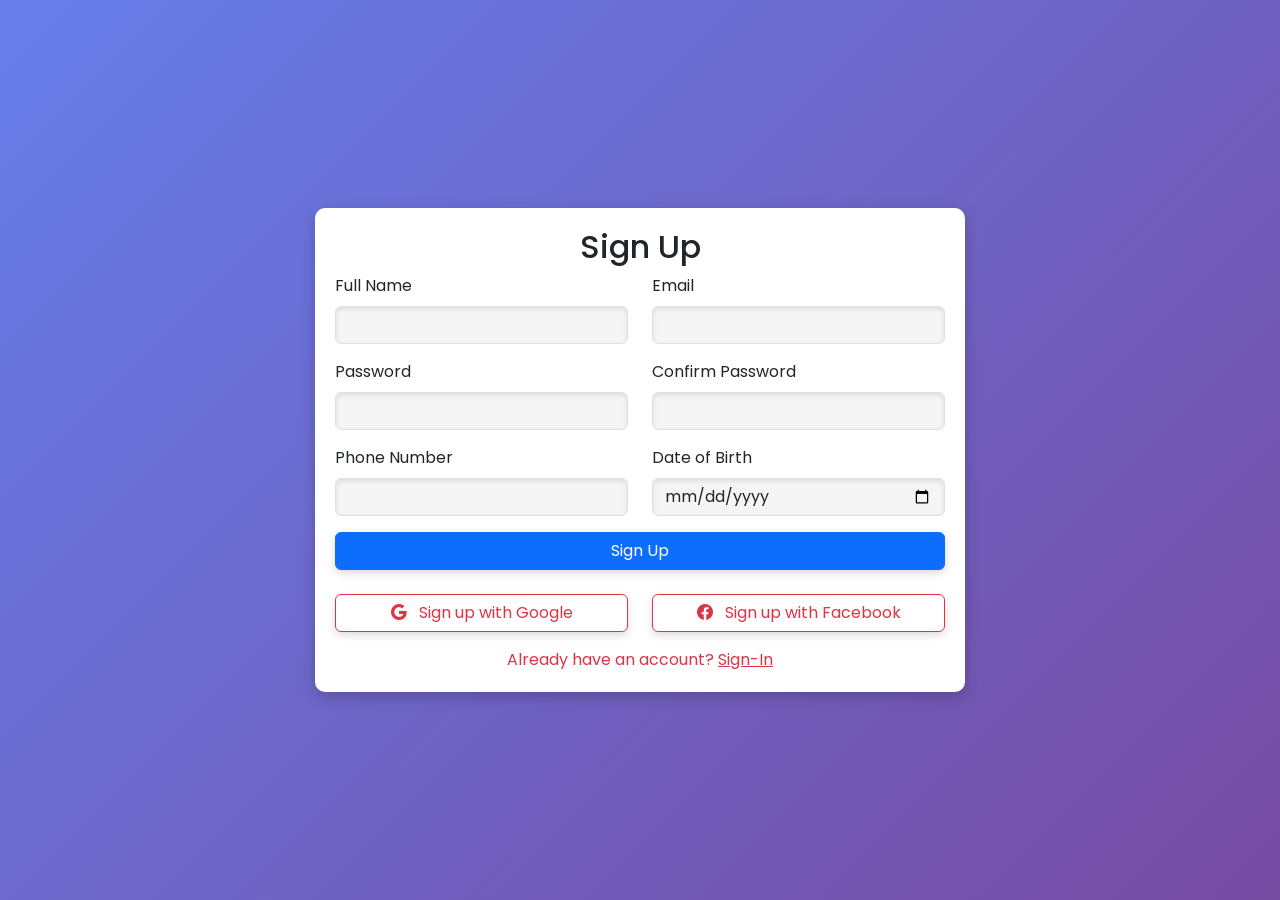
==== index.html @ 6cd7242f "Add files via upload" ====
<!DOCTYPE html>
<html lang="en">
<head>
    <meta charset="UTF-8">
    <meta name="viewport" content="width=device-width, initial-scale=1.0">
    <title>Sign-Up | binaryBloom</title>
    
    <!-- Bootstrap CSS CDN -->
    <link href="https://cdn.jsdelivr.net/npm/bootstrap@5.3.3/dist/css/bootstrap.min.css" rel="stylesheet" integrity="sha384-QWTKZyjpPEjISv5WaRU9OFeRpok6YctnYmDr5pNlyT2bRjXh0JMhjY6hW+ALEwIH" crossorigin="anonymous">

    <!-- Bootstrap Icons CDN -->
    <link rel="stylesheet" href="https://cdn.jsdelivr.net/npm/bootstrap-icons/font/bootstrap-icons.css">

    <!-- Personal CSS-->
    <link href="styles.css" rel="stylesheet">

    <!-- Google Font CDNs (Poppins) -->
    <link rel="preconnect" href="https://fonts.googleapis.com">
    <link rel="preconnect" href="https://fonts.gstatic.com" crossorigin>
    <link href="https://fonts.googleapis.com/css2?family=Poppins:ital,wght@0,100;0,200;0,300;0,400;0,500;0,600;0,700;0,800;0,900;1,100;1,200;1,300;1,400;1,500;1,600;1,700;1,800;1,900&display=swap" rel="stylesheet">
</head>
<body>

    <div class="container">
        <div id="customAlert" class="alert alert-warning alert-dismissible fade show position-fixed top-0 start-50 translate-middle-x mt-3 d-none" role="alert" style="z-index: 1050;">
            <strong>Warning!</strong> <span id="alertMessage">This is a custom alert message.</span>
            <button type="button" class="btn-close" onclick="closeAlert()"></button>
        </div>

        <form class="form-container" id="form1">

            <!-- Sign-up text -->
            <h2 class="text-center">Sign Up</h2>

            <!-- Row 1 (full name and email) -->
            <div class="row">
                <div class="col-md-6 mb-3">
                    <label class="form-label">Full Name</label>
                    <input type="text" class="form-control" required>
                </div>
                <div class="col-md-6 mb-3">
                    <label class="form-label">Email</label>
                    <input type="email" class="form-control" required id="email">
                </div>
            </div>

            <!-- Row 2 (password and confirm-password) -->
            <div class="row">
                <div class="col-md-6 mb-3">
                    <label class="form-label">Password</label>
                    <input type="password" class="form-control" id="password" minlength="8" required>
                </div>
                <div class="col-md-6 mb-3">
                    <label class="form-label">Confirm Password</label>
                    <input type="password" class="form-control" id="confirmPassword" minlength="8" required>
                </div>
            </div>

            <!-- Row 3 (phone number and DOB) -->
            <div class="row">
                <div class="col-md-6 mb-3">
                    <label class="form-label">Phone Number</label>
                    <input type="text" class="form-control" pattern="\d{10}" required id="phone">
                </div>
                <div class="col-md-6 mb-3">
                    <label class="form-label">Date of Birth</label>
                    <input type="date" class="form-control" required>
                </div>
            </div>

            <!-- Submit Button -->
            <button type="submit" class="btn btn-primary w-100" id="subbtn">Sign Up</button>

            <!-- Row 4 (Google/Facebook log-in) -->
            <div class="row mt-4">
                <div class="col-md-6 mb-2">
                    <button onclick="window.location.href='dashboard.html';" type="button" class="btn btn-outline-danger w-100">
                        <i class="bi bi-google me-2"></i> Sign up with Google
                    </button>
                </div>
                <div class="col-md-6 mb-2">
                    <button onclick="window.location.href='dashboard.html';" type="button" class="btn btn-outline-danger w-100">
                        <i class="bi bi-facebook me-2"></i> Sign up with Facebook
                    </button>
                </div>
            </div>
            
            <!-- Log-In Link -->
            <div class="text-center mt-2">
                <p class="text-danger d-inline">Already have an account? </p>
                <a class="link-danger d-inline" href="sign_in.html">Sign-In</a>
            </div>

        </form>
    </div>

    <!-- Bootstrap JavaScript CDN -->
    <script src="https://cdn.jsdelivr.net/npm/bootstrap@5.3.3/dist/js/bootstrap.bundle.min.js" integrity="sha384-YvpcrYf0tY3lHB60NNkmXc5s9fDVZLESaAA55NDzOxhy9GkcIdslK1eN7N6jIeHz" crossorigin="anonymous"></script>
    <script src="scripts.js"></script>
</body>
</html>
---- styles.css ----
body {
    background: linear-gradient(135deg, #667eea, #764ba2);
    display: flex;
    justify-content: center;
    align-items: center;
    height: 100vh;
    font-family: 'Poppins', sans-serif;
}


.form-container {
    background: white;
    padding: 20px;
    border-radius: 10px;
    box-shadow: 0px 4px 10px rgba(0, 0, 0, 0.2);
    width: 650px;
    margin: auto;
    
}

.form-control {
    background-color: whitesmoke;
}

.form-container {
    box-shadow: 0 5px 15px rgba(0, 0, 0, 0.2);
}

.btn {
    box-shadow: 0 3px 8px rgba(0, 0, 0, 0.15);
}
.btn:hover {
    box-shadow: 0 5px 12px rgba(0, 0, 0, 0.2);
}

.form-control {
    box-shadow: inset 0 2px 5px rgba(0, 0, 0, 0.1);
}
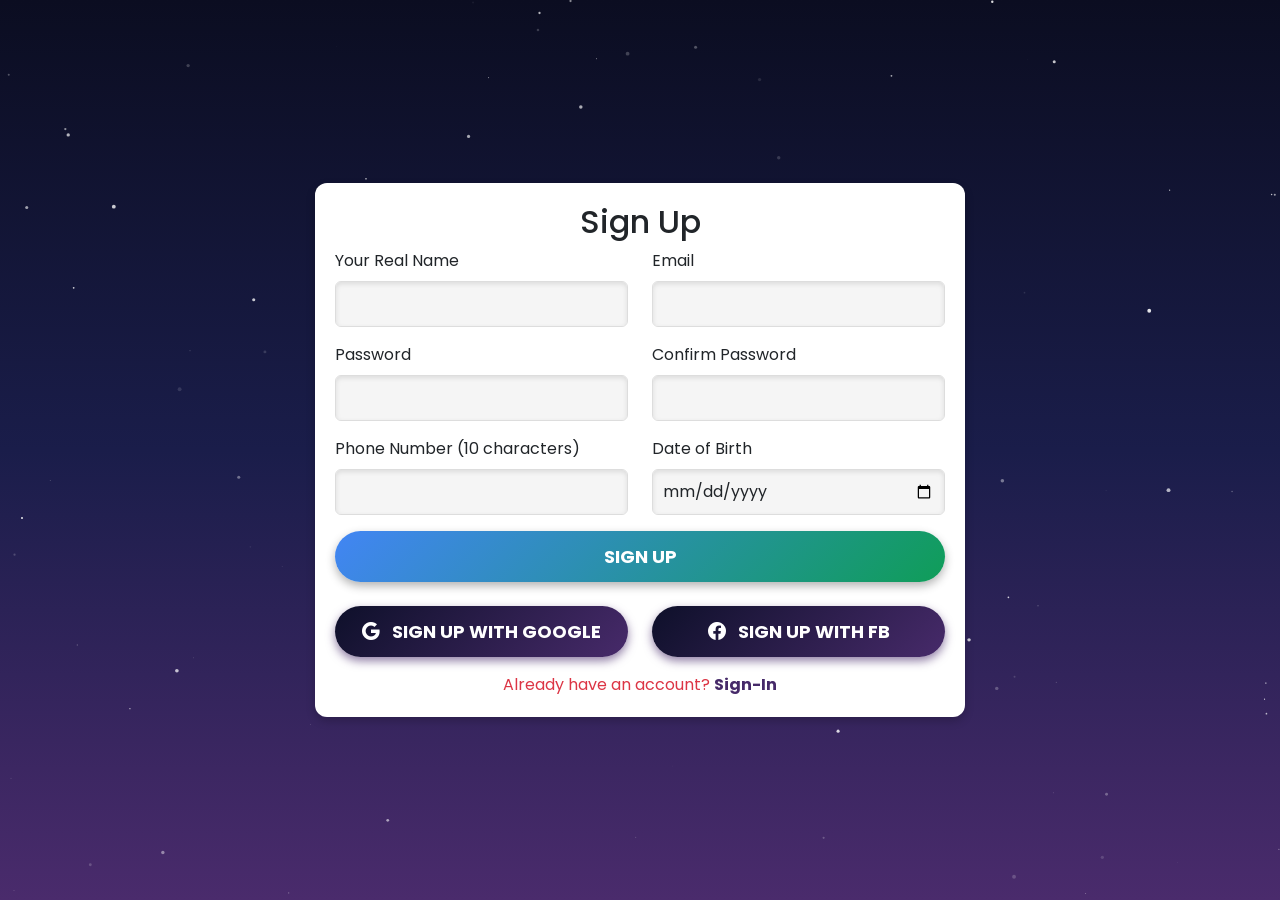
==== commit cea65737: "Add files via upload" ====
--- a/index.html
+++ b/index.html
@@ -17,9 +17,12 @@
     <!-- Google Font CDNs (Poppins) -->
     <link rel="preconnect" href="https://fonts.googleapis.com">
     <link rel="preconnect" href="https://fonts.gstatic.com" crossorigin>
-    <link href="https://fonts.googleapis.com/css2?family=Poppins:ital,wght@0,100;0,200;0,300;0,400;0,500;0,600;0,700;0,800;0,900;1,100;1,200;1,300;1,400;1,500;1,600;1,700;1,800;1,900&display=swap" rel="stylesheet">
+    <link href="https://fonts.googleapis.com/css2?family=Poppins:ital,wght@0,100;0,200;0,300;0,400;0,500;0,600;0,700;0,800&display=swap" rel="stylesheet">
 </head>
 <body>
+
+    <!-- Starry Background Canvas -->
+    <canvas id="starsCanvas"></canvas>
 
     <div class="container">
         <div id="customAlert" class="alert alert-warning alert-dismissible fade show position-fixed top-0 start-50 translate-middle-x mt-3 d-none" role="alert" style="z-index: 1050;">
@@ -35,8 +38,8 @@
             <!-- Row 1 (full name and email) -->
             <div class="row">
                 <div class="col-md-6 mb-3">
-                    <label class="form-label">Full Name</label>
-                    <input type="text" class="form-control" required>
+                    <label class="form-label">Your Real Name</label>
+                    <input type="text" class="form-control" pattern="[A-Za-z\s]+" required>
                 </div>
                 <div class="col-md-6 mb-3">
                     <label class="form-label">Email</label>
@@ -59,7 +62,7 @@
             <!-- Row 3 (phone number and DOB) -->
             <div class="row">
                 <div class="col-md-6 mb-3">
-                    <label class="form-label">Phone Number</label>
+                    <label class="form-label">Phone Number (10 characters)</label>
                     <input type="text" class="form-control" pattern="\d{10}" required id="phone">
                 </div>
                 <div class="col-md-6 mb-3">
@@ -69,18 +72,18 @@
             </div>
 
             <!-- Submit Button -->
-            <button type="submit" class="btn btn-primary w-100" id="subbtn">Sign Up</button>
+            <button type="submit" class="btn btn-dark w-100" id="subbtn">Sign Up</button>
 
             <!-- Row 4 (Google/Facebook log-in) -->
             <div class="row mt-4">
                 <div class="col-md-6 mb-2">
-                    <button onclick="window.location.href='dashboard.html';" type="button" class="btn btn-outline-danger w-100">
+                    <button onclick="window.location.href='dashboard.html';" type="button" class="btn btn-dark w-100">
                         <i class="bi bi-google me-2"></i> Sign up with Google
                     </button>
                 </div>
                 <div class="col-md-6 mb-2">
-                    <button onclick="window.location.href='dashboard.html';" type="button" class="btn btn-outline-danger w-100">
-                        <i class="bi bi-facebook me-2"></i> Sign up with Facebook
+                    <button onclick="window.location.href='dashboard.html';" type="button" class="btn btn-dark w-100">
+                        <i class="bi bi-facebook me-2"></i> Sign up with FB
                     </button>
                 </div>
             </div>
@@ -96,6 +99,8 @@
 
     <!-- Bootstrap JavaScript CDN -->
     <script src="https://cdn.jsdelivr.net/npm/bootstrap@5.3.3/dist/js/bootstrap.bundle.min.js" integrity="sha384-YvpcrYf0tY3lHB60NNkmXc5s9fDVZLESaAA55NDzOxhy9GkcIdslK1eN7N6jIeHz" crossorigin="anonymous"></script>
+
+    <!-- Personal JavScript File -->
     <script src="scripts.js"></script>
 </body>
 </html>
--- a/styles.css
+++ b/styles.css
@@ -1,38 +1,109 @@
 body {
-    background: linear-gradient(135deg, #667eea, #764ba2);
+    background: linear-gradient(to bottom, #0b0d21, #1a1d4a, #4a2b6c);
     display: flex;
     justify-content: center;
     align-items: center;
     height: 100vh;
     font-family: 'Poppins', sans-serif;
+    margin: 0;
+    overflow: hidden;
+}
+
+.form-container {
+    background: #ffffff;
+    padding: 20px;
+    border-radius: 12px;
+    box-shadow: 0px 4px 10px rgba(0, 0, 0, 0.2);
+    width: 650px;
+    margin: auto;
+}
+
+/* Input Fields */
+.form-control {
+    background-color: #f5f5f5;
+    border: 1px solid #ddd;
+    border-radius: 6px;
+    padding: 10px;
+    box-shadow: inset 0 2px 5px rgba(0, 0, 0, 0.1);
+    transition: all 0.3s ease-in-out;
+}
+
+.link-danger {
+    color: #462A69 !important;
+    text-decoration: none;
+    font-weight: bold;
+    transition: color 0.3s ease-in-out, text-decoration-color 0.3s ease-in-out;
 }
 
 
-.form-container {
-    background: white;
-    padding: 20px;
-    border-radius: 10px;
-    box-shadow: 0px 4px 10px rgba(0, 0, 0, 0.2);
-    width: 650px;
-    margin: auto;
-    
-}
-
-.form-control {
-    background-color: whitesmoke;
-}
-
-.form-container {
-    box-shadow: 0 5px 15px rgba(0, 0, 0, 0.2);
+canvas {
+    position: fixed;
+    top: 0;
+    left: 0;
+    width: 100%;
+    height: 100%;
+    z-index: -1;
 }
 
 .btn {
-    box-shadow: 0 3px 8px rgba(0, 0, 0, 0.15);
-}
-.btn:hover {
-    box-shadow: 0 5px 12px rgba(0, 0, 0, 0.2);
+    font-size: 18px;
+    font-weight: bold;
+    padding: 12px 20px;
+    border: none;
+    border-radius: 50px;
+    transition: all 0.3s ease-in-out;
+    text-transform: uppercase;
 }
 
-.form-control {
-    box-shadow: inset 0 2px 5px rgba(0, 0, 0, 0.1);
+.btn-dark {
+    color: white;
+    background: linear-gradient(135deg, #0E102A, #472A6A);
+    border-radius: 50px;
+    box-shadow: 0px 4px 10px rgba(71, 42, 106, 0.6);
+    transition: all 0.3s ease-in-out;
 }
+
+.btn-dark:hover {
+    transform: scale(1.05);
+    background: linear-gradient(135deg, #472A6A, #0E102A);
+    box-shadow: 0px 6px 14px rgba(71, 42, 106, 0.8);
+}
+
+.btn-dark:active {
+    transform: scale(0.95);
+    box-shadow: 0px 2px 6px rgba(71, 42, 106, 0.4);
+}
+
+#subbtn {
+    background: linear-gradient(135deg, #4285F4, #0F9D58);
+    color: white;
+    box-shadow: 0px 4px 10px rgba(0, 0, 0, 0.3);
+}
+
+#subbtn:hover {
+    transform: scale(1.05);
+    background: linear-gradient(135deg, #3b5998, #192f6a);
+    box-shadow: 0px 6px 14px rgba(0, 0, 0, 0.4);
+}
+
+#subbtn:active {
+    transform: scale(0.95);
+    box-shadow: 0px 2px 6px rgba(0, 0, 0, 0.2);
+}
+
+/* Pulsing Animation */
+@keyframes pulse {
+    0% {
+        box-shadow: 0px 4px 10px rgba(0, 0, 0, 0.3);
+    }
+    50% {
+        box-shadow: 0px 6px 20px rgba(0, 0, 0, 0.4);
+    }
+    100% {
+        box-shadow: 0px 4px 10px rgba(0, 0, 0, 0.3);
+    }
+}
+
+#subbtn:hover {
+    animation: pulse 1.5s infinite;
+}
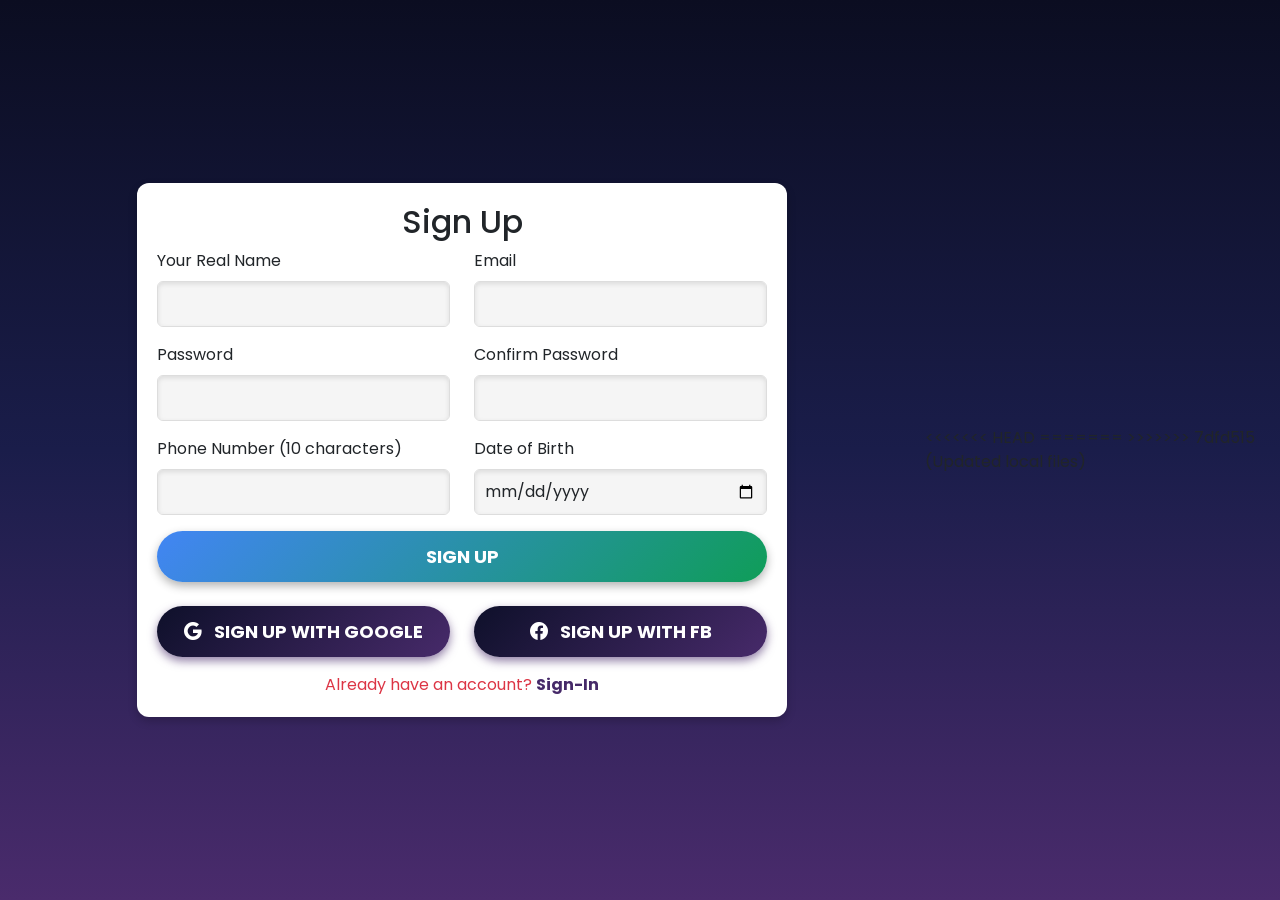
==== commit 623844d0: "Add files via upload" ====
--- a/index.html
+++ b/index.html
@@ -102,5 +102,11 @@
 
     <!-- Personal JavScript File -->
     <script src="scripts.js"></script>
+<<<<<<< HEAD
+=======
+
+    <!-- Firebase JS File -->
+     <script src="firebase.js"></script>
+>>>>>>> 7dfd515 (Updated local files)
 </body>
 </html>
--- a/styles.css
+++ b/styles.css
@@ -16,6 +16,11 @@
     box-shadow: 0px 4px 10px rgba(0, 0, 0, 0.2);
     width: 650px;
     margin: auto;
+<<<<<<< HEAD
+=======
+    z-index: 1;
+    position: relative;
+>>>>>>> 7dfd515 (Updated local files)
 }
 
 /* Input Fields */
@@ -42,7 +47,12 @@
     left: 0;
     width: 100%;
     height: 100%;
+<<<<<<< HEAD
     z-index: -1;
+=======
+    z-index: 0;
+    pointer-events: none;
+>>>>>>> 7dfd515 (Updated local files)
 }
 
 .btn {
